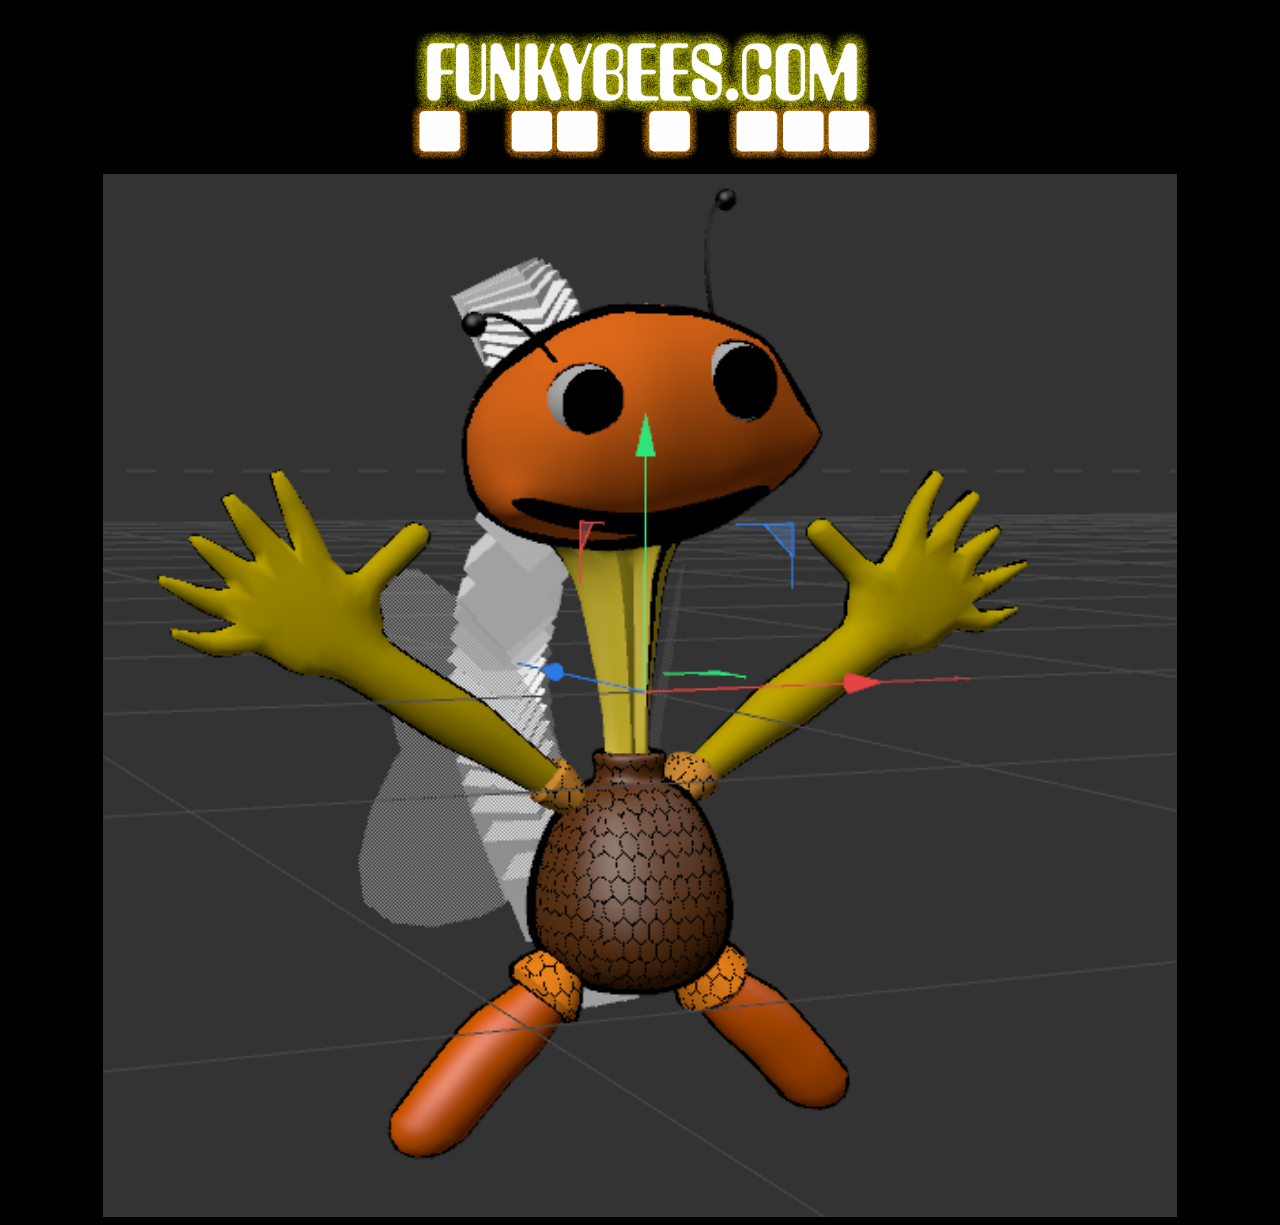
==== funkybees.html @ deaf9e5f "GOD" ====
<!DOCTYPE html>
<html lang="en">
<head>
    <meta charset="UTF-8">
    <meta name="viewport" content="width=device-width, initial-scale=1.0">
    <title>FunkyBees</title>
    <style>
        body{
            background-color: black;
        }
        .center{
            display: block;
            margin-left: auto;
            margin-right: auto;
            width: 40%;
        }
        .center_image{
            display:block;
            margin-left: auto;
            margin-right: auto;
            width: 85%;
        }
        p{
            color: white;
            text-align: center;
        }
    </style>
</head>
<body>
    <img src="assets/funkybees/logo.png" class="center">
    <img src="assets/funkybees/AAAAAAAAAA.png" class="center_image">
</body>
</html>
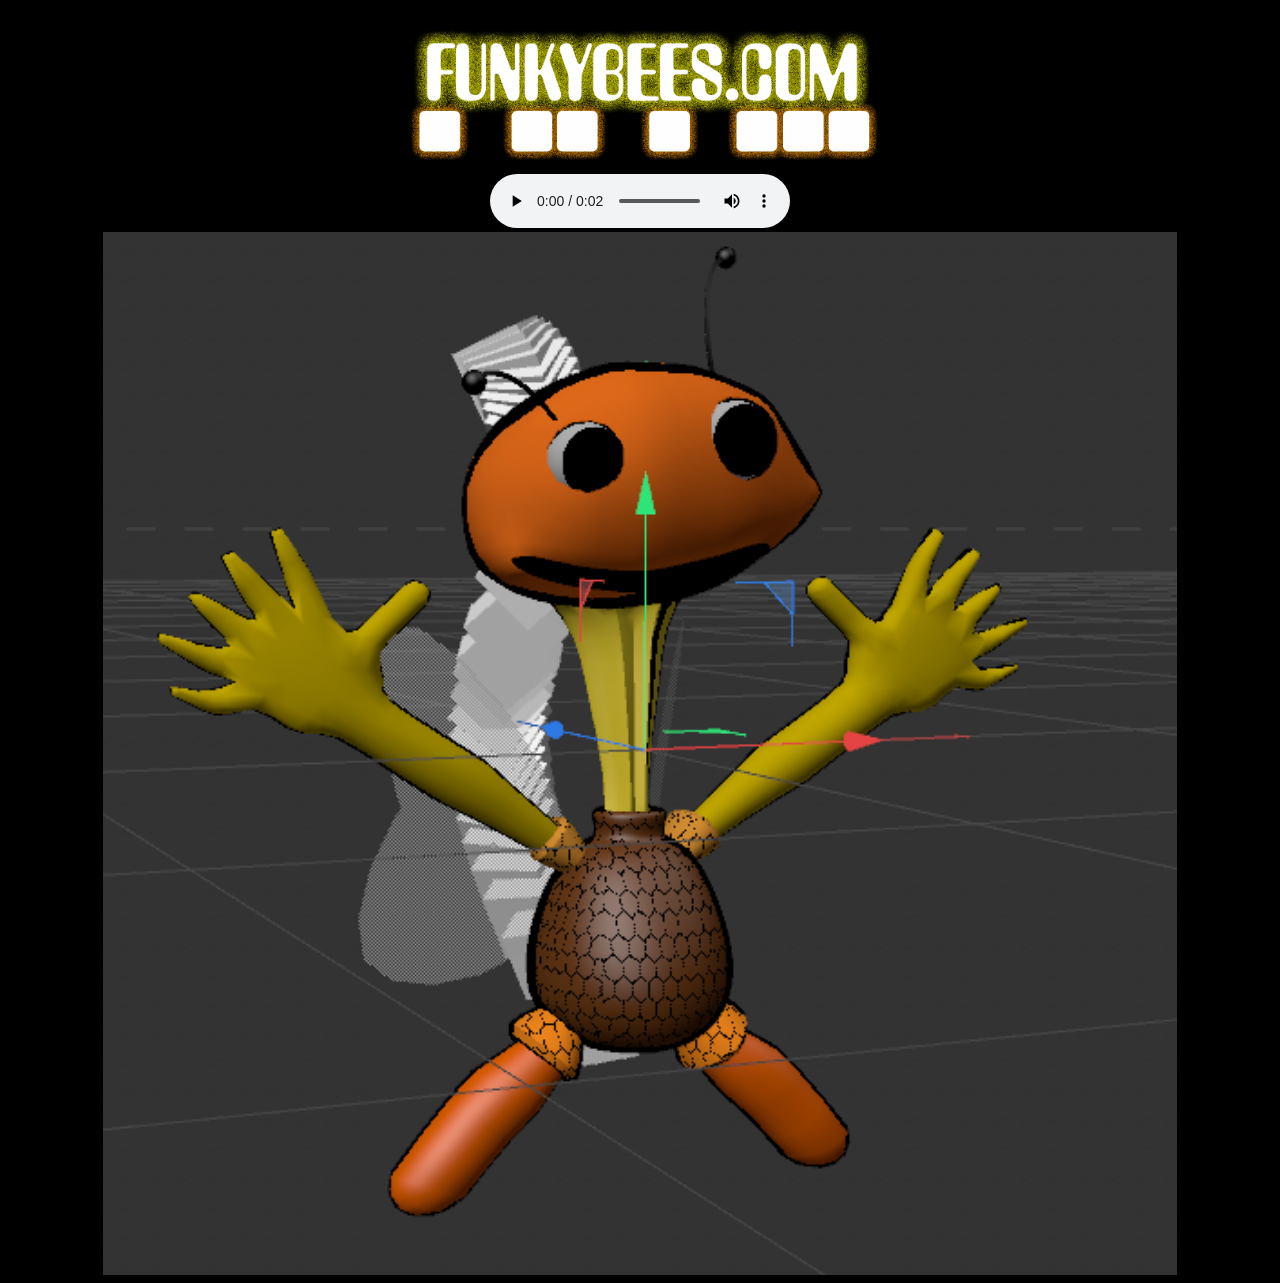
==== commit f15954cb: "god2" ====
--- a/funkybees.html
+++ b/funkybees.html
@@ -28,6 +28,12 @@
 </head>
 <body>
     <img src="assets/funkybees/logo.png" class="center">
+    <div align="center">
+    <audio controls autoplay>
+  <source src="assets/funkybees/Fredlaugh4.ogg" type="audio/ogg">
+Your browser does not support the audio element.
+</audio>
+</div>
     <img src="assets/funkybees/AAAAAAAAAA.png" class="center_image">
 </body>
 </html>
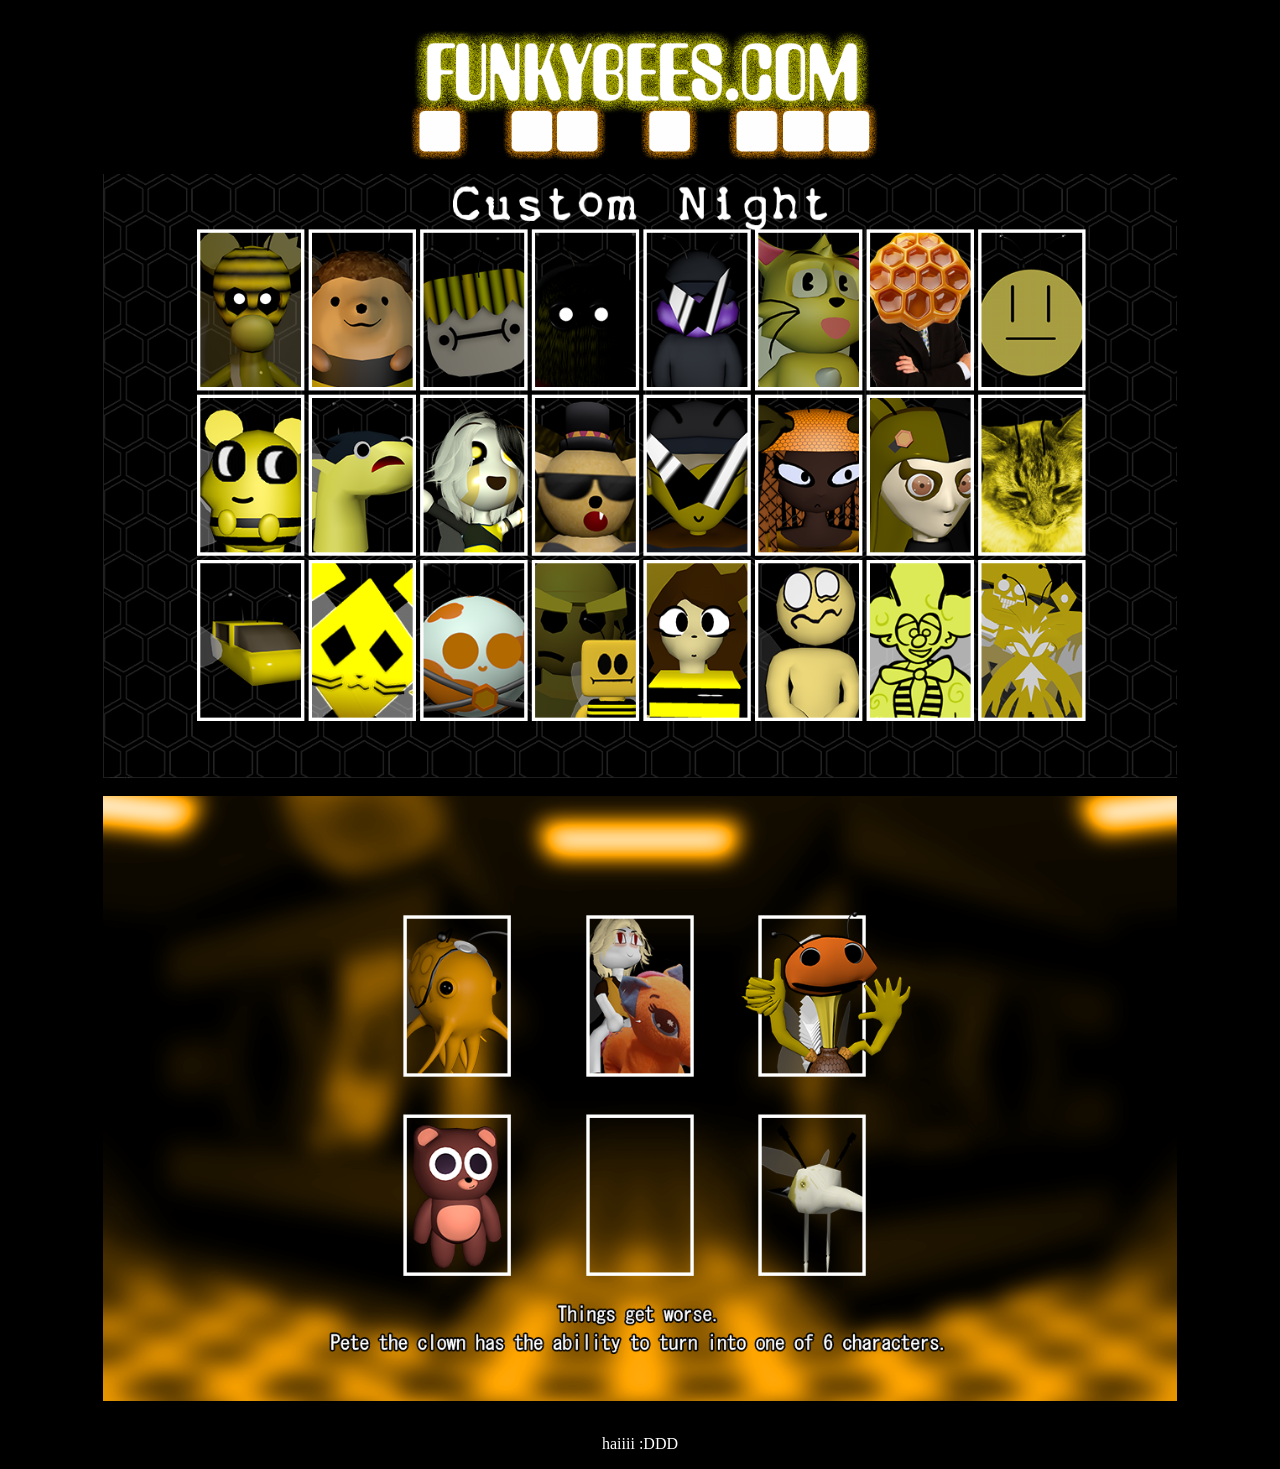
==== commit f2833726: "prefinal" ====
--- a/funkybees.html
+++ b/funkybees.html
@@ -28,12 +28,9 @@
 </head>
 <body>
     <img src="assets/funkybees/logo.png" class="center">
-    <div align="center">
-    <audio controls autoplay>
-  <source src="assets/funkybees/Fredlaugh4.ogg" type="audio/ogg">
-Your browser does not support the audio element.
-</audio>
-</div>
-    <img src="assets/funkybees/AAAAAAAAAA.png" class="center_image">
+    <img src="assets/funkybees/cn1.png" class="center_image">
+    <br>
+    <img src="assets/funkybees/extra.png" class="center_image">
+    <p><br>haiiii :DDD</p>
 </body>
 </html>
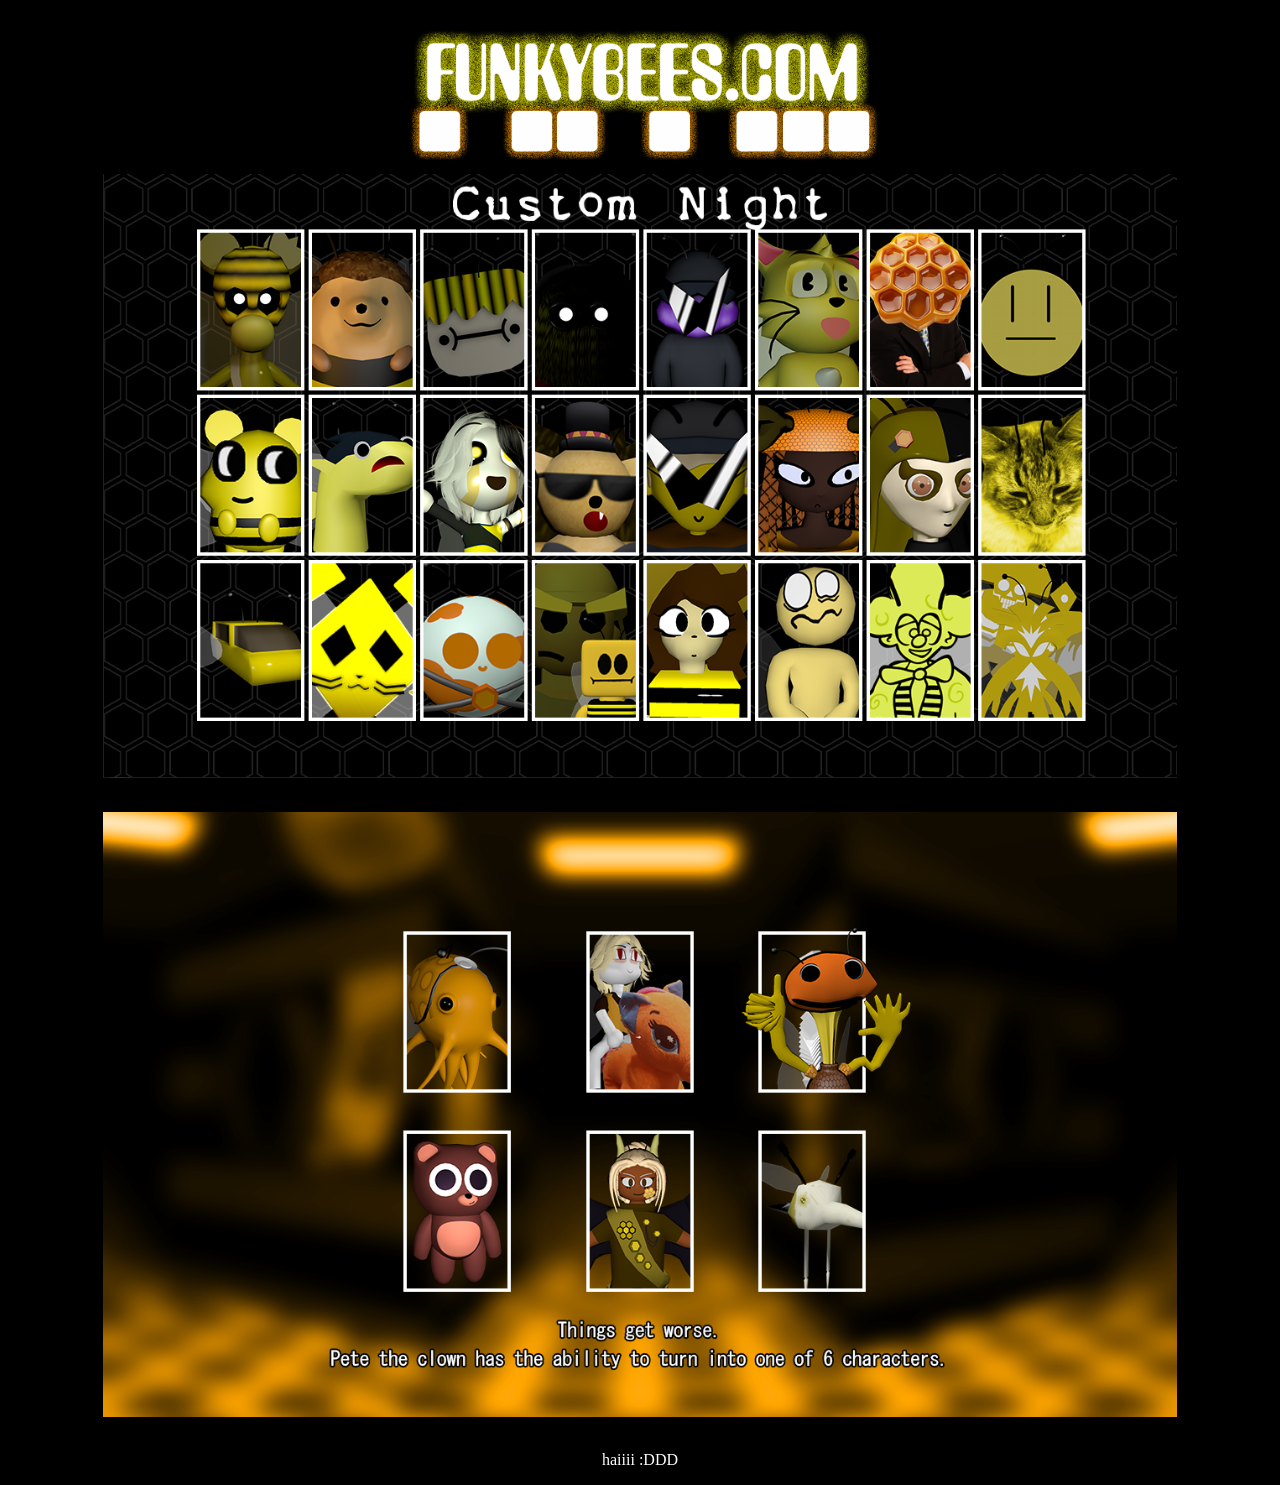
==== commit 23a7d36e: "the final update before actually working on this" ====
--- a/funkybees.html
+++ b/funkybees.html
@@ -30,7 +30,8 @@
     <img src="assets/funkybees/logo.png" class="center">
     <img src="assets/funkybees/cn1.png" class="center_image">
     <br>
-    <img src="assets/funkybees/extra.png" class="center_image">
+    <p><a href="assets/funkybees/hesback.png">
+    <img src="assets/funkybees/extra.png" class="center_image"></p></a>
     <p><br>haiiii :DDD</p>
 </body>
 </html>
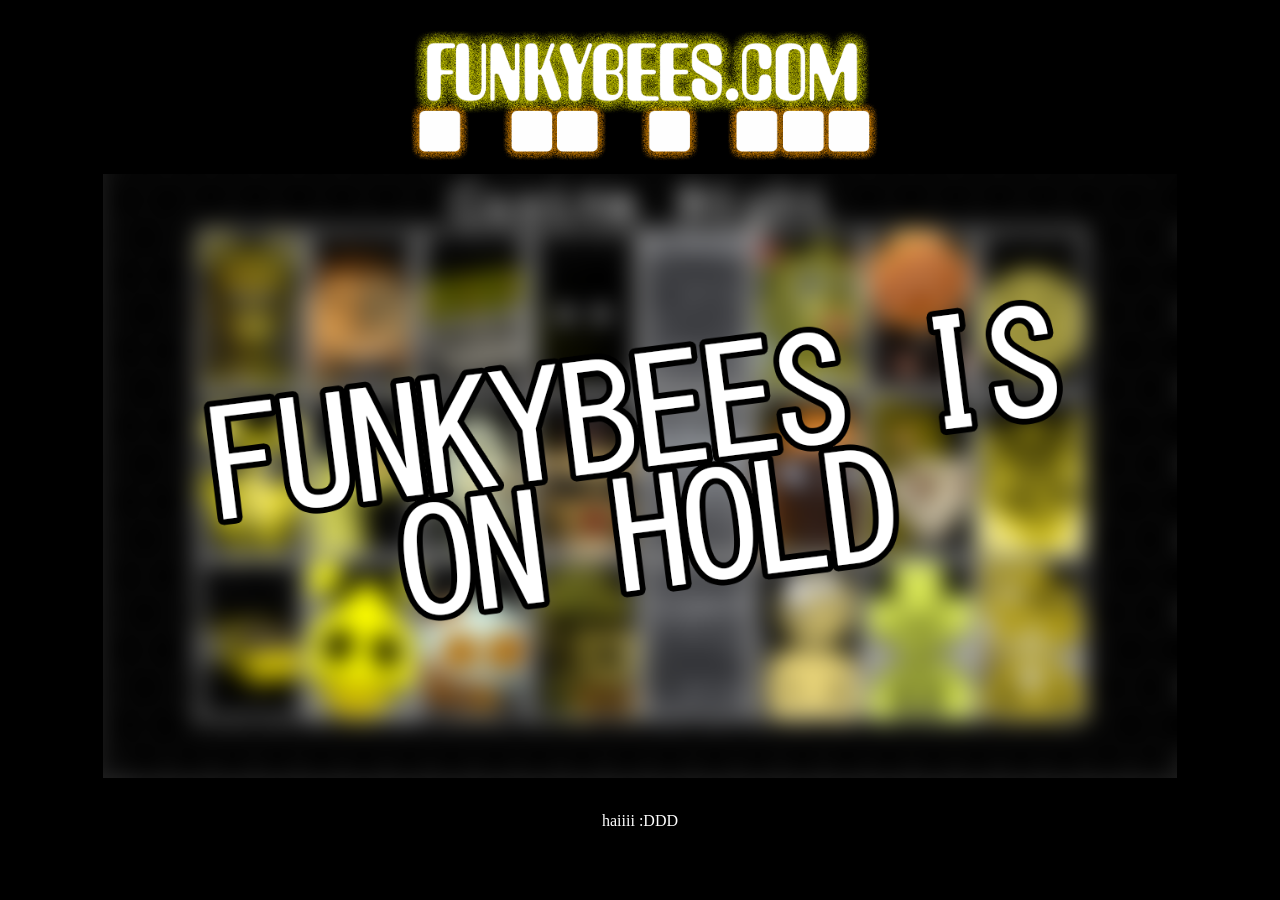
==== commit 5d13b618: "god" ====
--- a/funkybees.html
+++ b/funkybees.html
@@ -28,10 +28,7 @@
 </head>
 <body>
     <img src="assets/funkybees/logo.png" class="center">
-    <img src="assets/funkybees/cn1.png" class="center_image">
-    <br>
-    <p><a href="assets/funkybees/hesback.png">
-    <img src="assets/funkybees/extra.png" class="center_image"></p></a>
+    <img src="assets/funkybees/announcement.png" class="center_image">
     <p><br>haiiii :DDD</p>
 </body>
 </html>
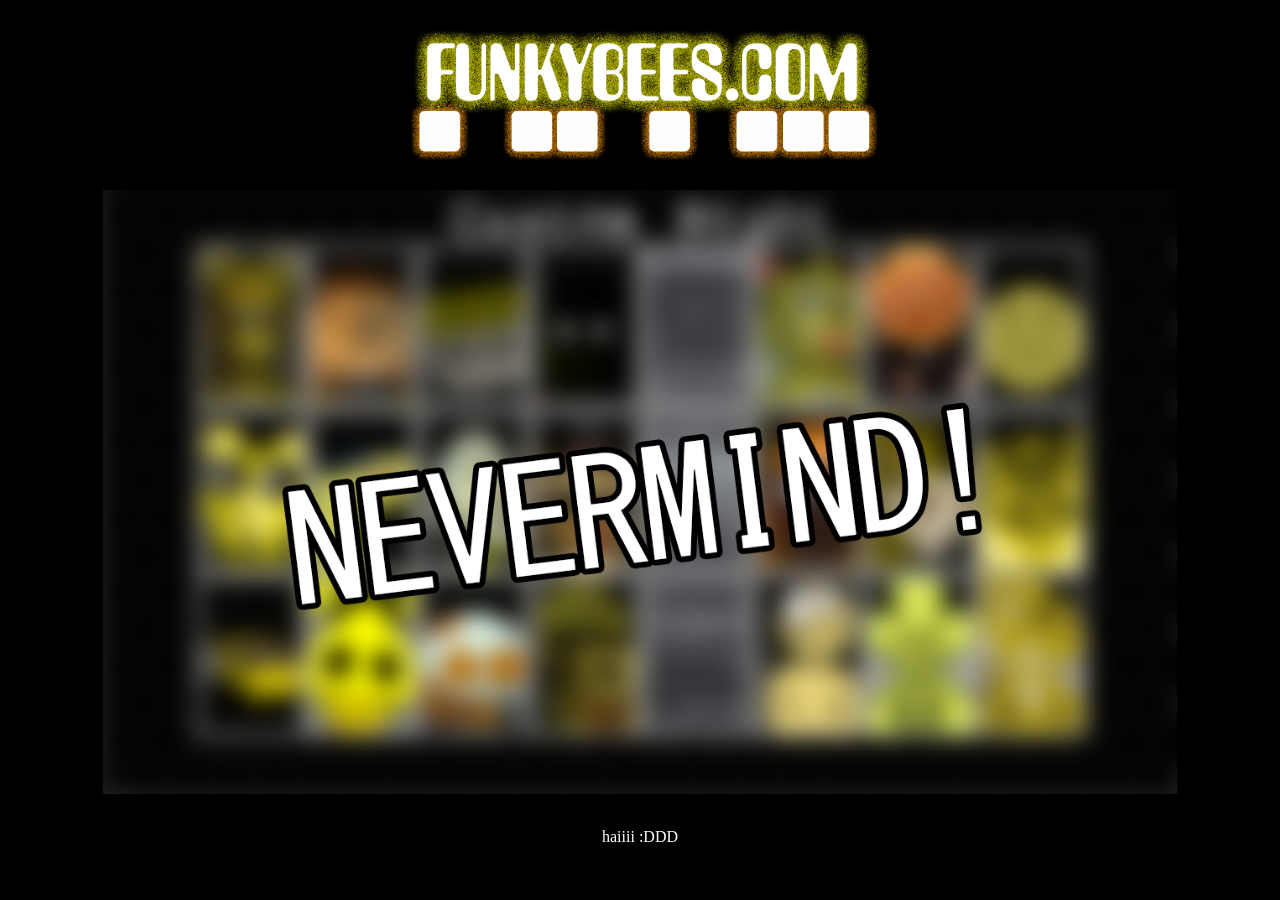
==== commit f7709685: "YEAHHH" ====
--- a/funkybees.html
+++ b/funkybees.html
@@ -28,7 +28,9 @@
 </head>
 <body>
     <img src="assets/funkybees/logo.png" class="center">
+    <p><a href="assets/funkybees/Untitled.mp4">
     <img src="assets/funkybees/announcement.png" class="center_image">
+    </p></a>
     <p><br>haiiii :DDD</p>
 </body>
 </html>
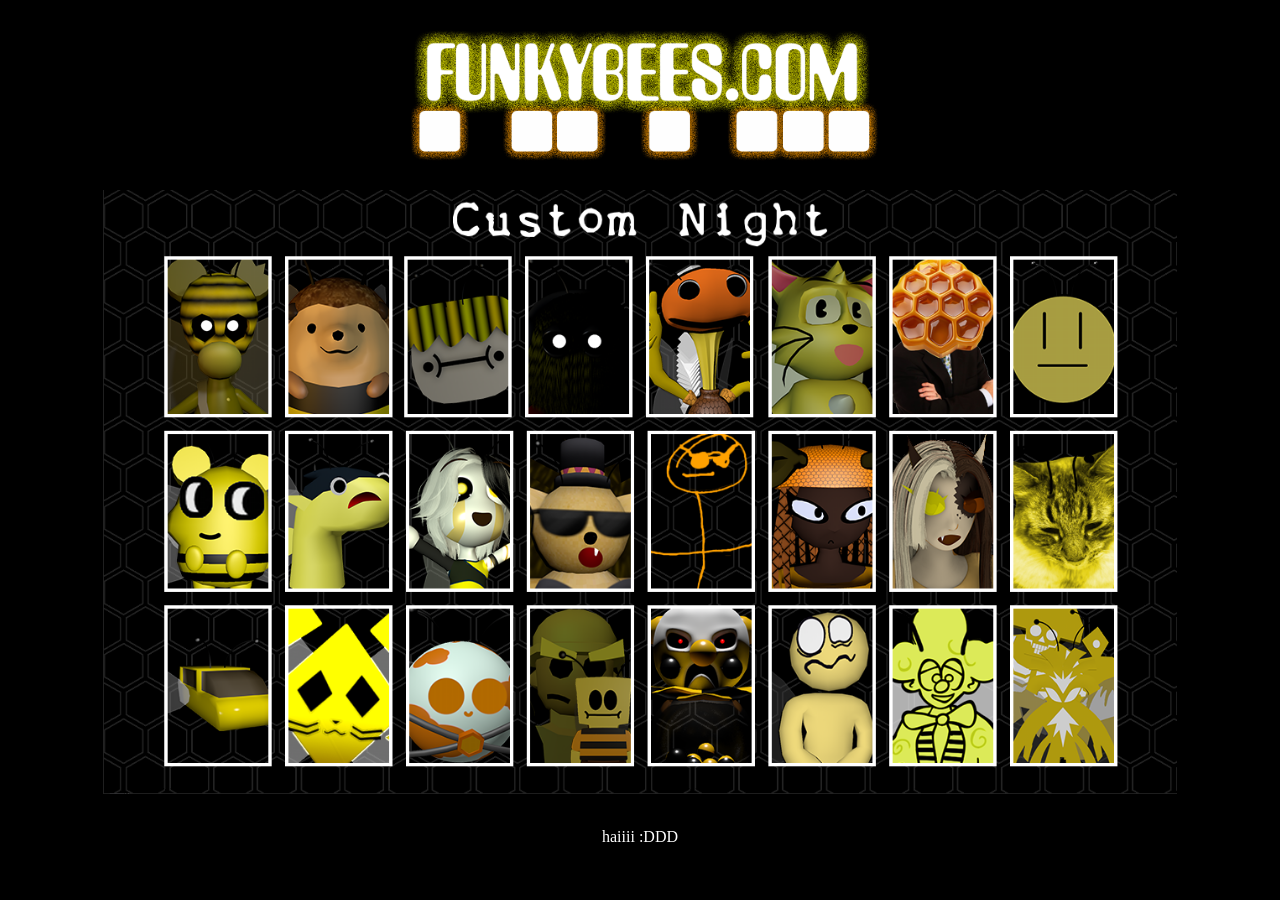
==== commit 2f90e8fd: "WE'RE BARACK" ====
--- a/funkybees.html
+++ b/funkybees.html
@@ -28,9 +28,9 @@
 </head>
 <body>
     <img src="assets/funkybees/logo.png" class="center">
-    <p><a href="assets/funkybees/Untitled.mp4">
-    <img src="assets/funkybees/announcement.png" class="center_image">
-    </p></a>
+    <p>
+    <img src="assets/funkybees/cn2.png" class="center_image">
+    </p>
     <p><br>haiiii :DDD</p>
 </body>
 </html>
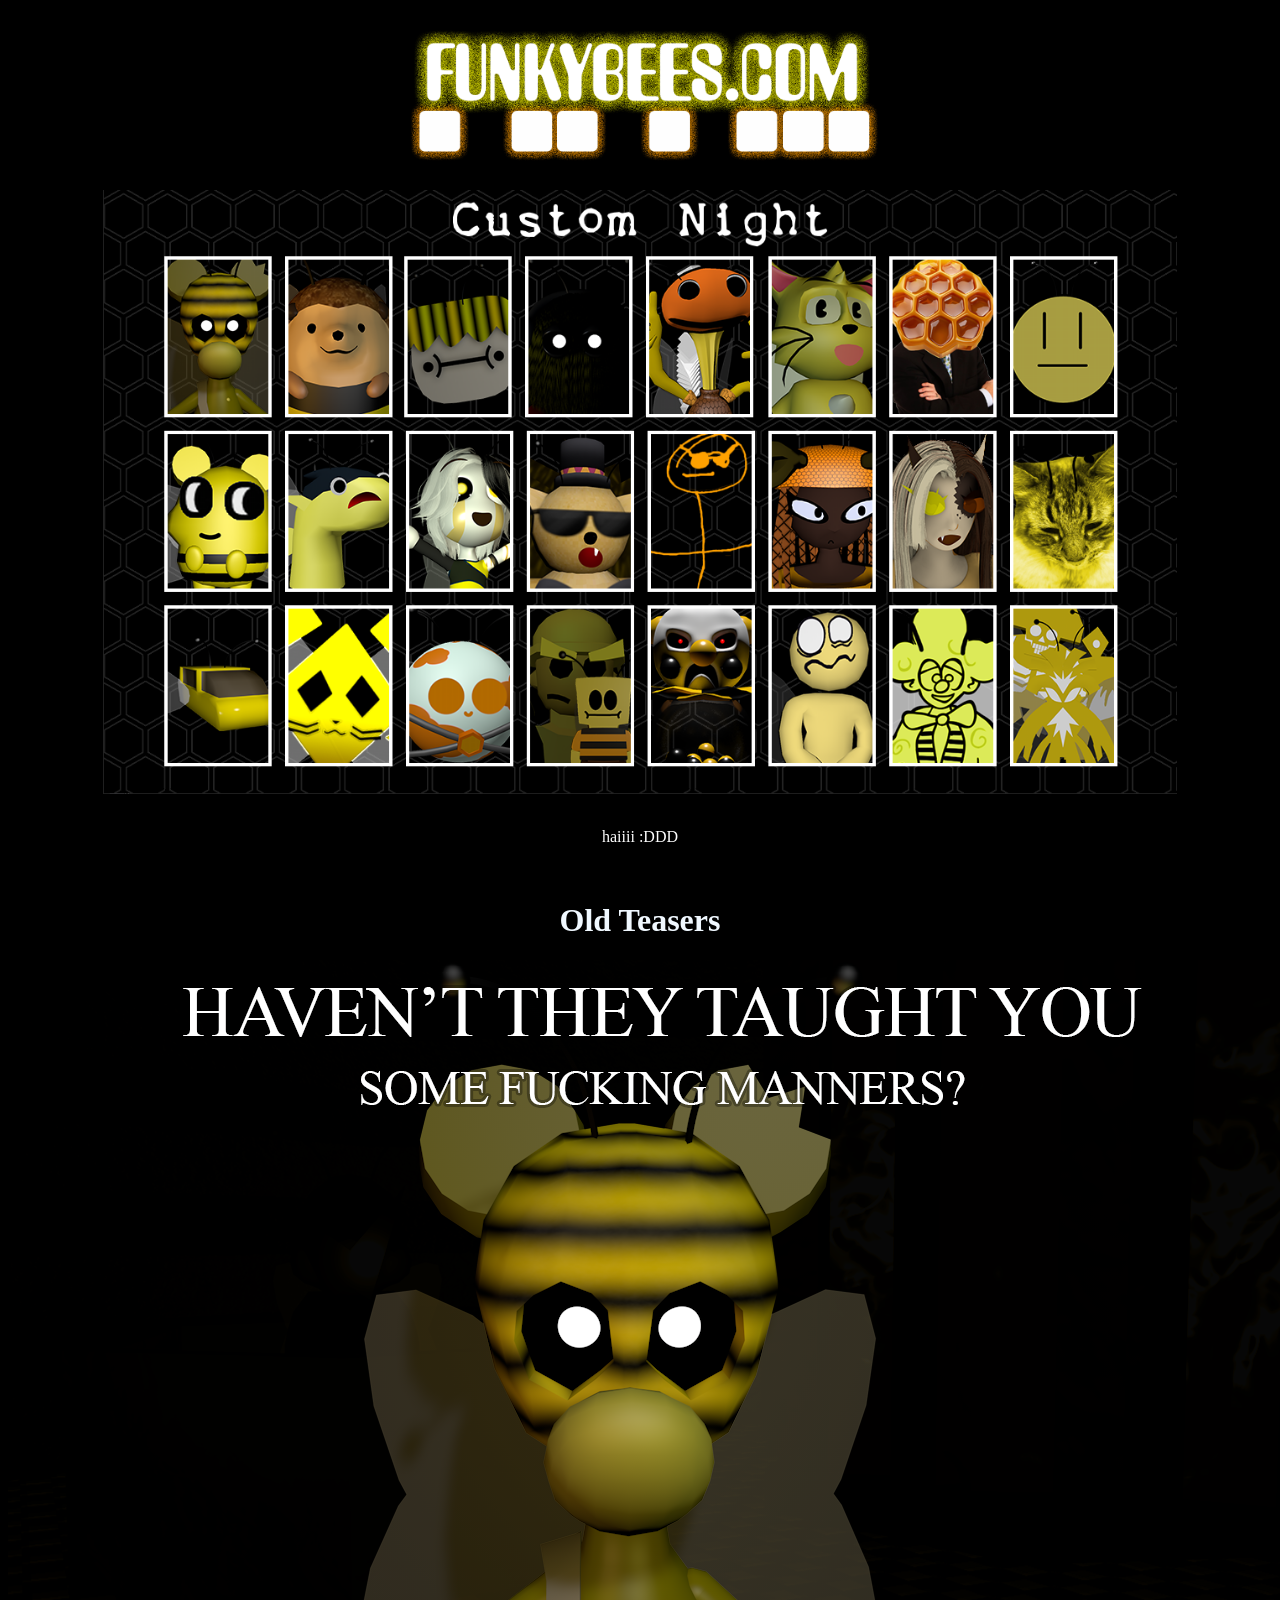
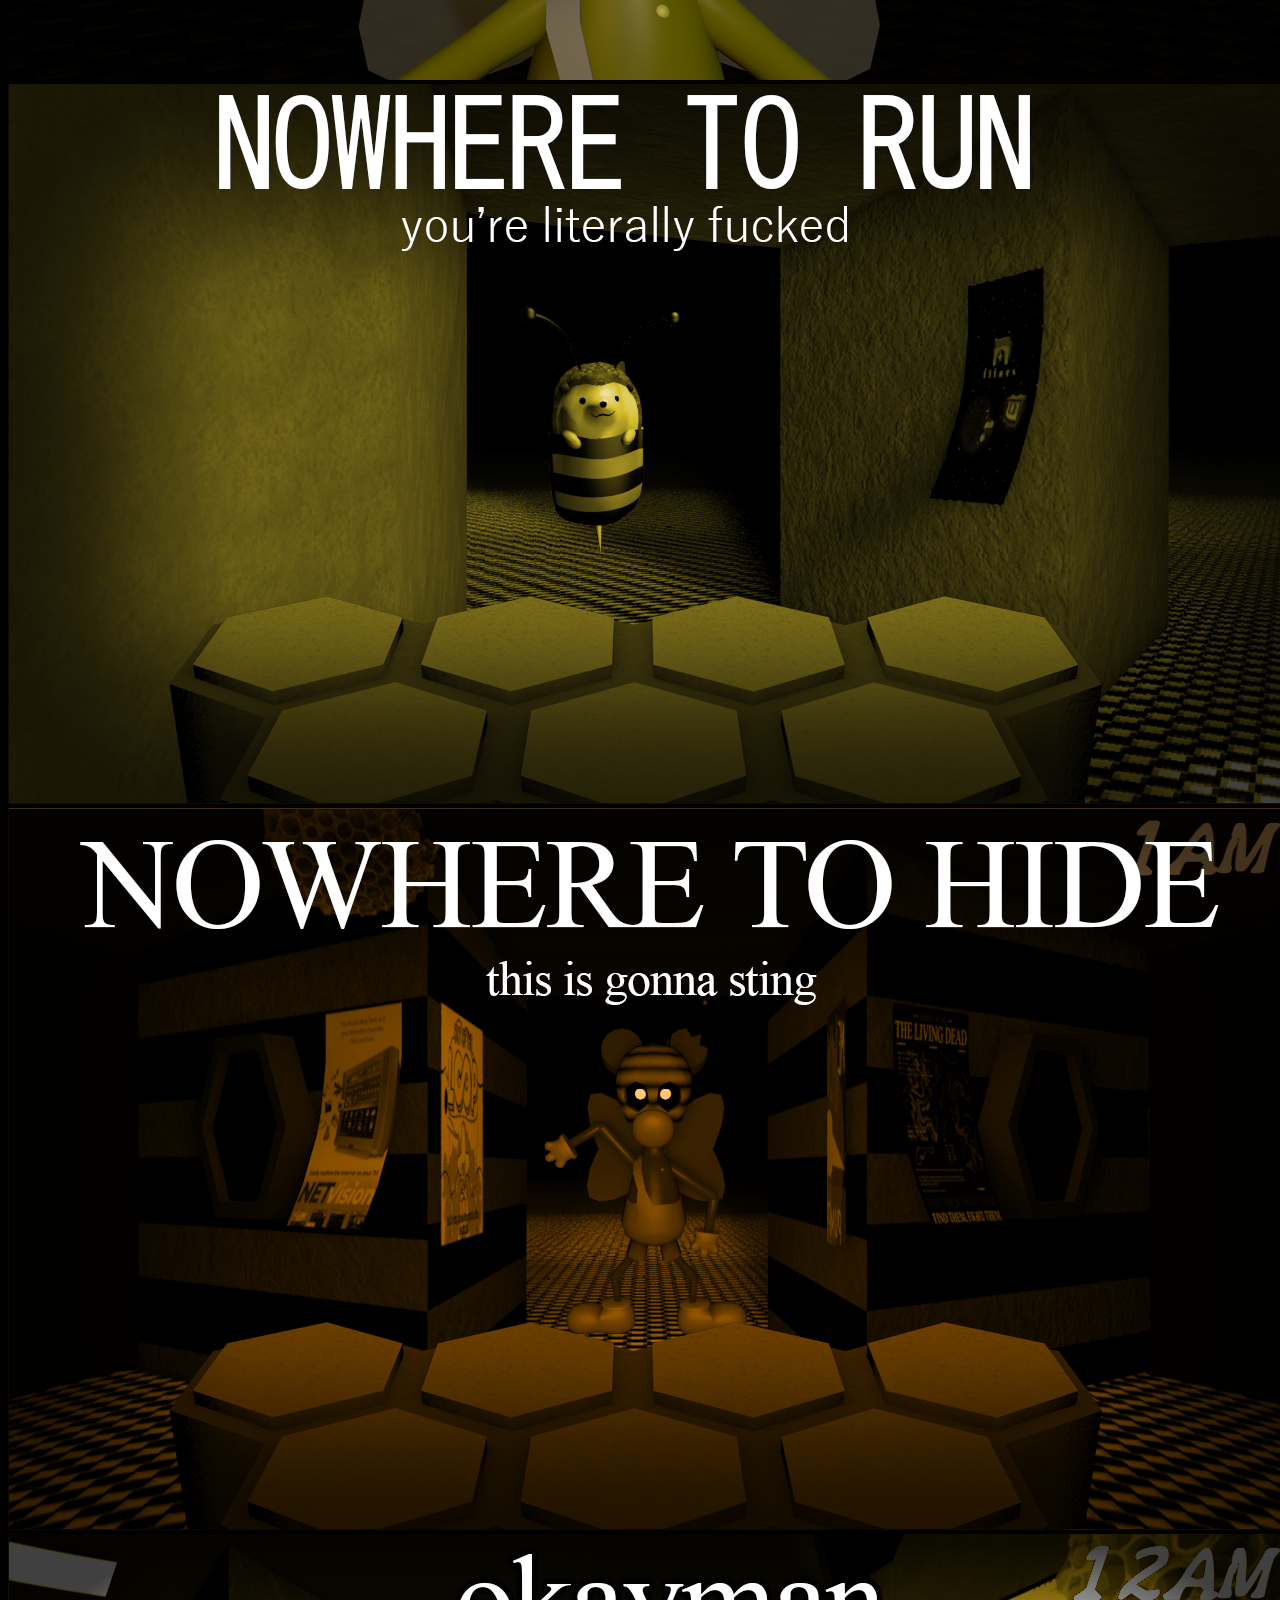
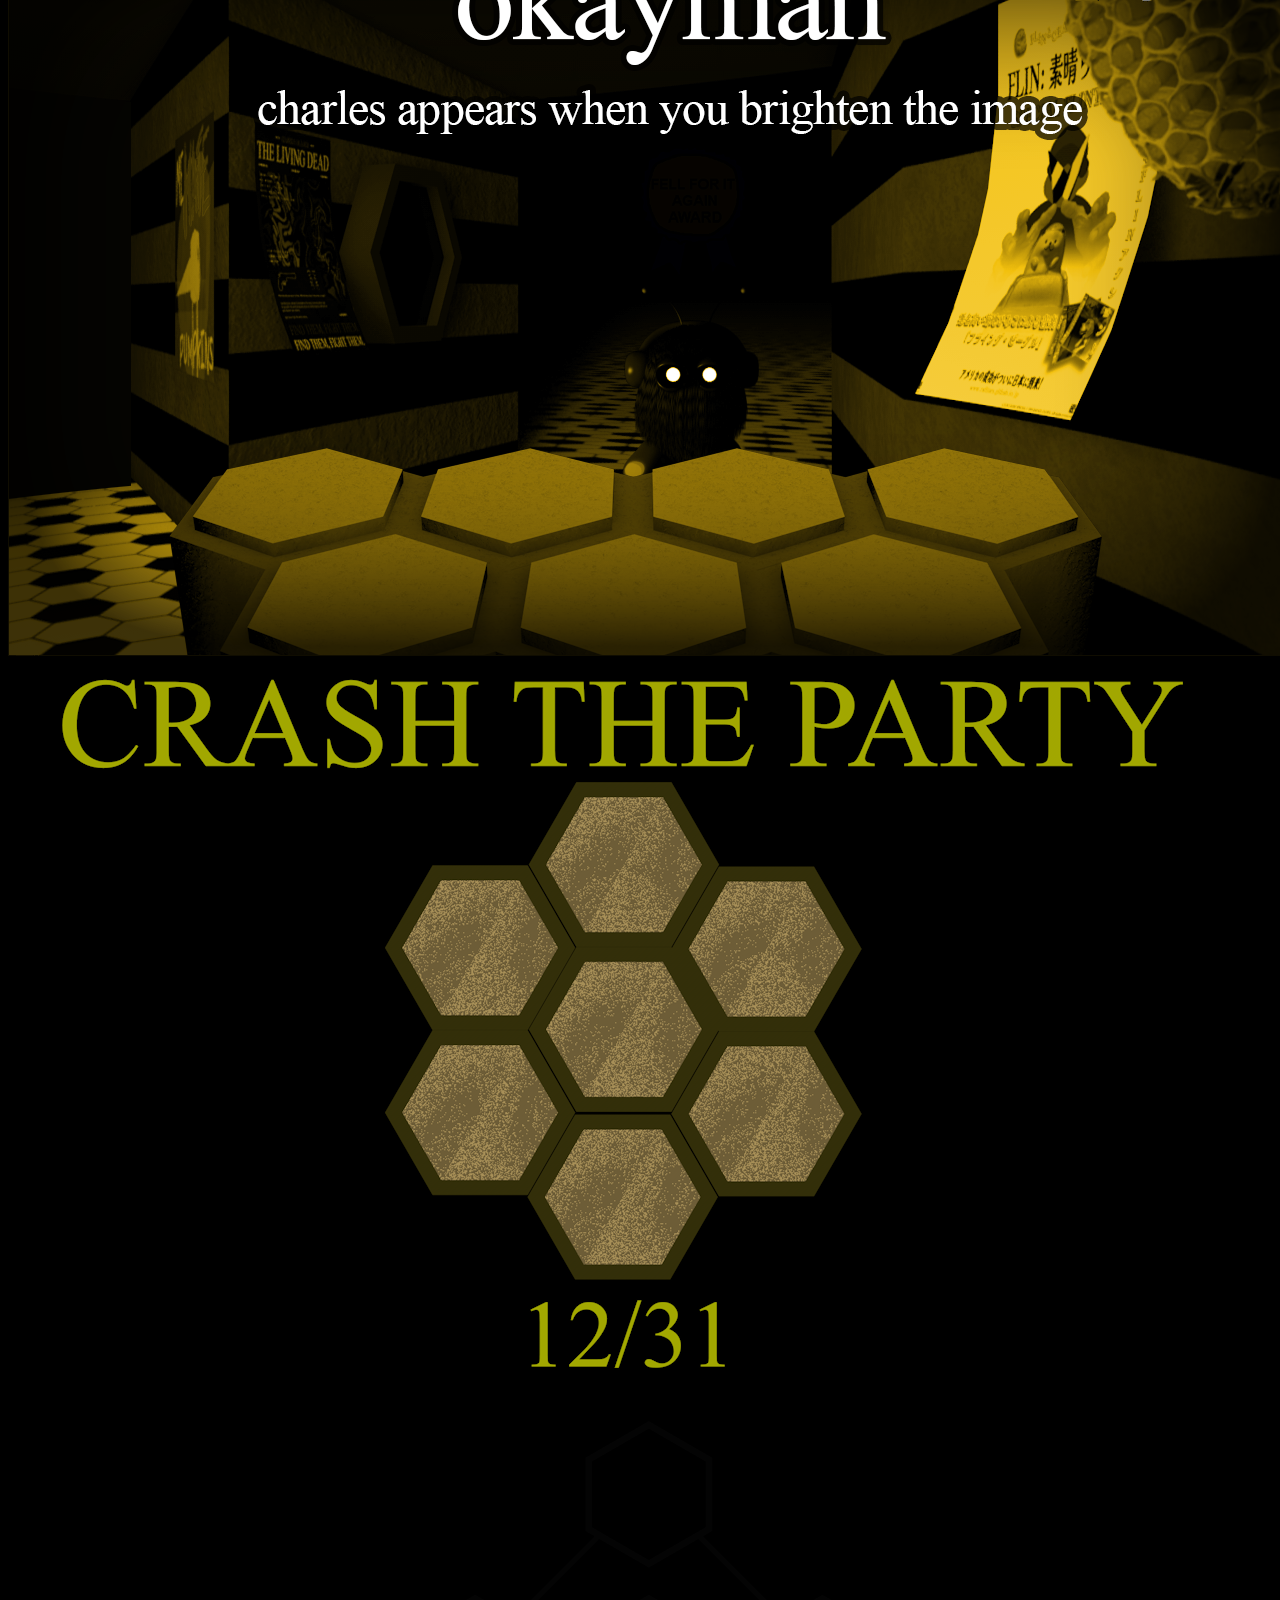
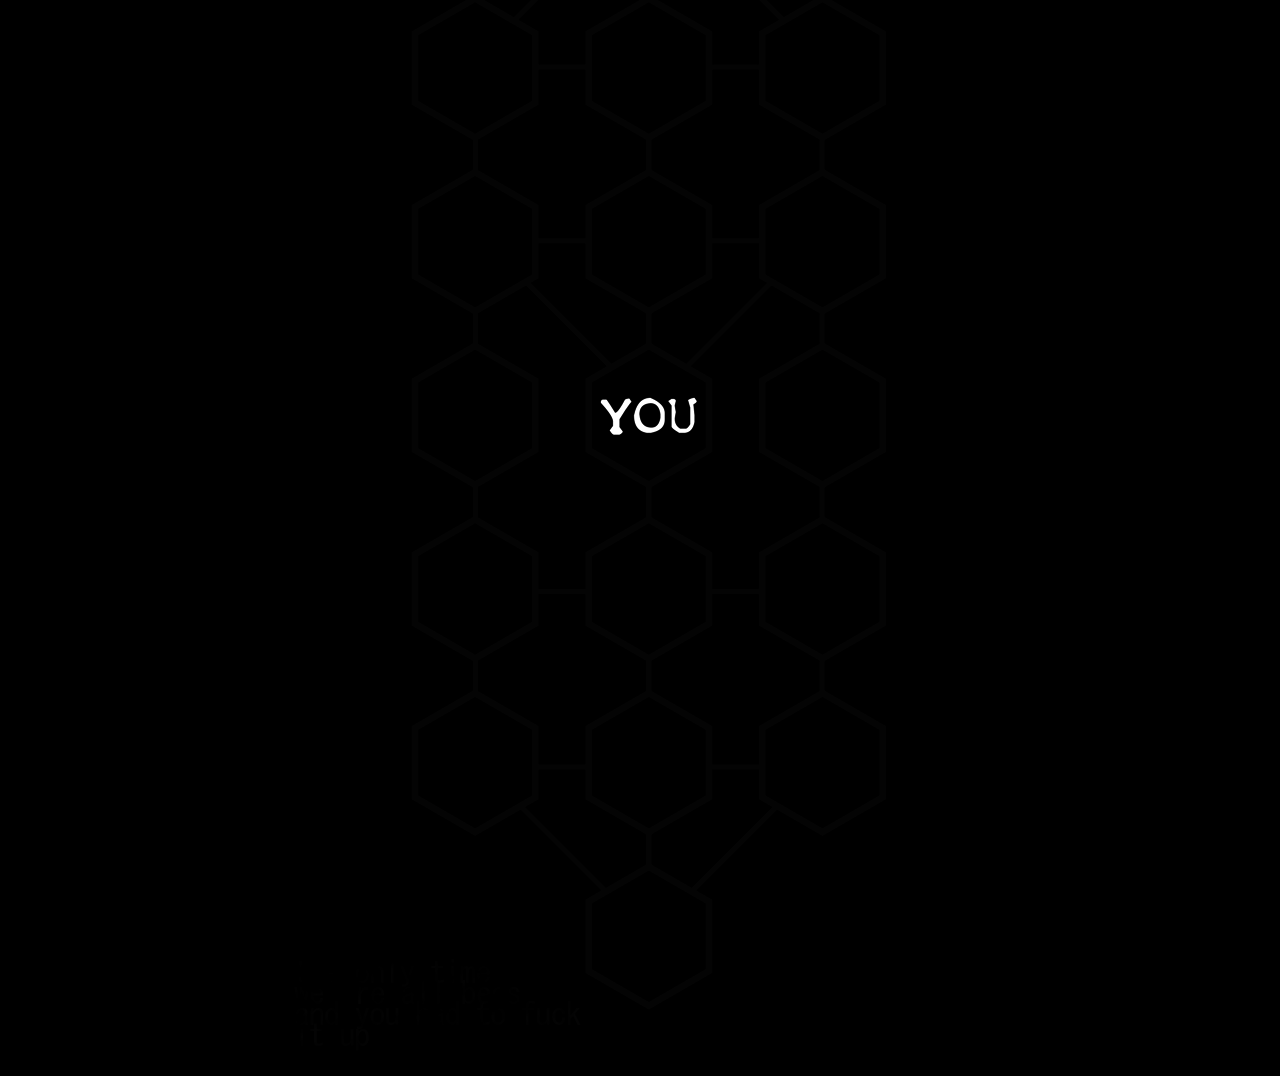
==== commit 047ee790: "added le comic" ====
--- a/funkybees.html
+++ b/funkybees.html
@@ -32,5 +32,15 @@
     <img src="assets/funkybees/cn2.png" class="center_image">
     </p>
     <p><br>haiiii :DDD</p>
+    <br>
+    <h1 align="center" style="color:aliceblue">Old Teasers</h1>
+    <div align="center">
+        <img src="assets/funkybees/old/1.png">
+        <img src="assets/funkybees/old/0.png">
+        <img src="assets/funkybees/old/2.png">
+        <img src="assets/funkybees/old/4.png">
+        <img src="assets/funkybees/old/3.png">
+        <img src="assets/funkybees/old/6.png">
+    </div>
 </body>
 </html>
